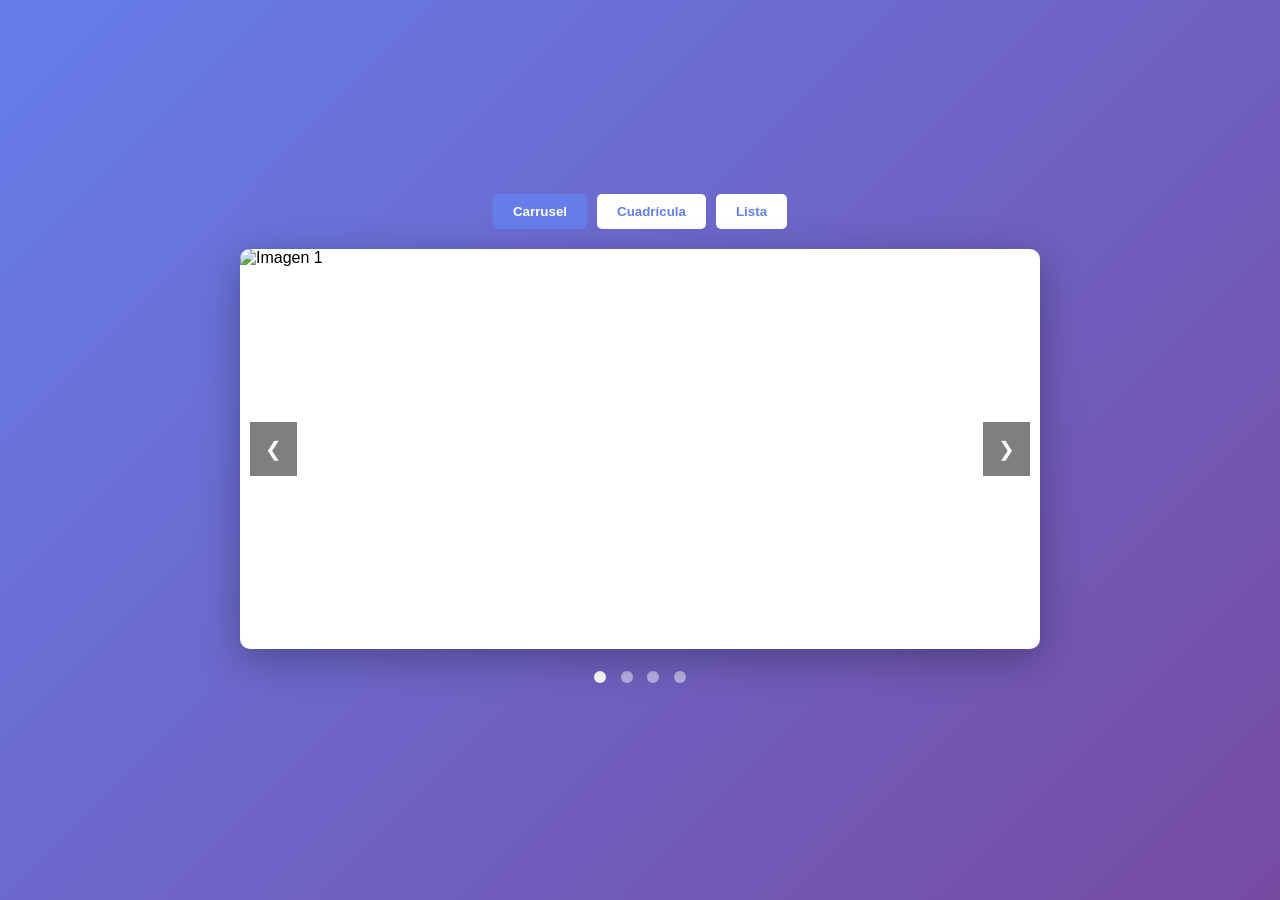
==== index.html @ 44d99f83 "Primer commit: Carrusel de imagenes con multiples vistas" ====
<!DOCTYPE html>
<html lang="es">
<head>
    <meta charset="UTF-8">
    <meta name="viewport" content="width=device-width, initial-scale=1.0">
    <title>Carrusel de Imágenes</title>
    <link rel="stylesheet" href="styles.css">
</head>
<body>
    <div class="view-buttons">
        <button class="view-btn active" onclick="changeView('carousel')">Carrusel</button>
        <button class="view-btn" onclick="changeView('grid')">Cuadrícula</button>
        <button class="view-btn" onclick="changeView('list')">Lista</button>
    </div>
    
    <div class="carousel-container">
        <div class="carousel">
            <button class="carousel-btn prev" onclick="moveSlide(-1)">&#10094;</button>
            
            <div class="carousel-slides">
                <div class="slide active" data-img="https://picsum.photos/800/400?random=1">
                    <img src="https://picsum.photos/800/400?random=1" alt="Imagen 1">
                </div>
                <div class="slide" data-img="https://picsum.photos/800/400?random=2">
                    <img src="https://picsum.photos/800/400?random=2" alt="Imagen 2">
                </div>
                <div class="slide" data-img="https://picsum.photos/800/400?random=3">
                    <img src="https://picsum.photos/800/400?random=3" alt="Imagen 3">
                </div>
                <div class="slide" data-img="https://picsum.photos/800/400?random=4">
                    <img src="https://picsum.photos/800/400?random=4" alt="Imagen 4">
                </div>
            </div>
            
            <button class="carousel-btn next" onclick="moveSlide(1)">&#10095;</button>
        </div>
        
        <div class="carousel-dots">
            <span class="dot active" onclick="currentSlide(0)"></span>
            <span class="dot" onclick="currentSlide(1)"></span>
            <span class="dot" onclick="currentSlide(2)"></span>
            <span class="dot" onclick="currentSlide(3)"></span>
        </div>
    </div>
    
    <script src="script.js"></script>
</body>
</html>
---- styles.css ----
* {
    margin: 0;
    padding: 0;
    box-sizing: border-box;
}

body {
    font-family: Arial, sans-serif;
    display: flex;
    flex-direction: column;
    justify-content: center;
    align-items: center;
    min-height: 100vh;
    background: linear-gradient(135deg, #667eea 0%, #764ba2 100%);
    padding: 20px;
}

.view-buttons {
    margin-bottom: 20px;
    display: flex;
    gap: 10px;
}

.view-btn {
    padding: 10px 20px;
    border: none;
    background: white;
    color: #667eea;
    font-weight: bold;
    border-radius: 5px;
    cursor: pointer;
    transition: all 0.3s;
}

.view-btn:hover {
    transform: translateY(-2px);
    box-shadow: 0 5px 15px rgba(0,0,0,0.2);
}

.view-btn.active {
    background: #667eea;
    color: white;
}

.carousel-container {
    max-width: 800px;
    width: 90%;
}

.carousel-container.grid-view .carousel {
    background: transparent;
    box-shadow: none;
}

.carousel-container.grid-view .carousel-slides {
    display: grid;
    grid-template-columns: repeat(2, 1fr);
    gap: 15px;
    height: auto;
}

.carousel-container.grid-view .slide {
    position: relative;
    opacity: 1;
    height: 250px;
}

.carousel-container.grid-view .carousel-btn,
.carousel-container.grid-view .carousel-dots {
    display: none;
}

.carousel-container.list-view .carousel {
    background: transparent;
    box-shadow: none;
}

.carousel-container.list-view .carousel-slides {
    display: flex;
    flex-direction: column;
    gap: 15px;
    height: auto;
}

.carousel-container.list-view .slide {
    position: relative;
    opacity: 1;
    height: 200px;
    background: white;
    border-radius: 10px;
    overflow: hidden;
    box-shadow: 0 5px 15px rgba(0,0,0,0.2);
}

.carousel-container.list-view .carousel-btn,
.carousel-container.list-view .carousel-dots {
    display: none;
}

.carousel {
    position: relative;
    background: white;
    border-radius: 10px;
    overflow: hidden;
    box-shadow: 0 10px 40px rgba(0,0,0,0.3);
}

.carousel-slides {
    position: relative;
    width: 100%;
    height: 400px;
}

.slide {
    position: absolute;
    width: 100%;
    height: 100%;
    opacity: 0;
    transition: opacity 0.5s ease-in-out;
}

.slide.active {
    opacity: 1;
}

.slide img {
    width: 100%;
    height: 100%;
    object-fit: cover;
}

.carousel-btn {
    position: absolute;
    top: 50%;
    transform: translateY(-50%);
    background: rgba(0,0,0,0.5);
    color: white;
    border: none;
    padding: 15px;
    cursor: pointer;
    font-size: 20px;
    z-index: 10;
    transition: background 0.3s;
}

.carousel-btn:hover {
    background: rgba(0,0,0,0.8);
}

.carousel-btn.prev {
    left: 10px;
}

.carousel-btn.next {
    right: 10px;
}

.carousel-dots {
    text-align: center;
    padding: 20px;
}

.dot {
    display: inline-block;
    width: 12px;
    height: 12px;
    border-radius: 50%;
    background: rgba(255,255,255,0.5);
    margin: 0 5px;
    cursor: pointer;
    transition: background 0.3s;
}

.dot.active {
    background: white;
}

.dot:hover {
    background: rgba(255,255,255,0.8);
}
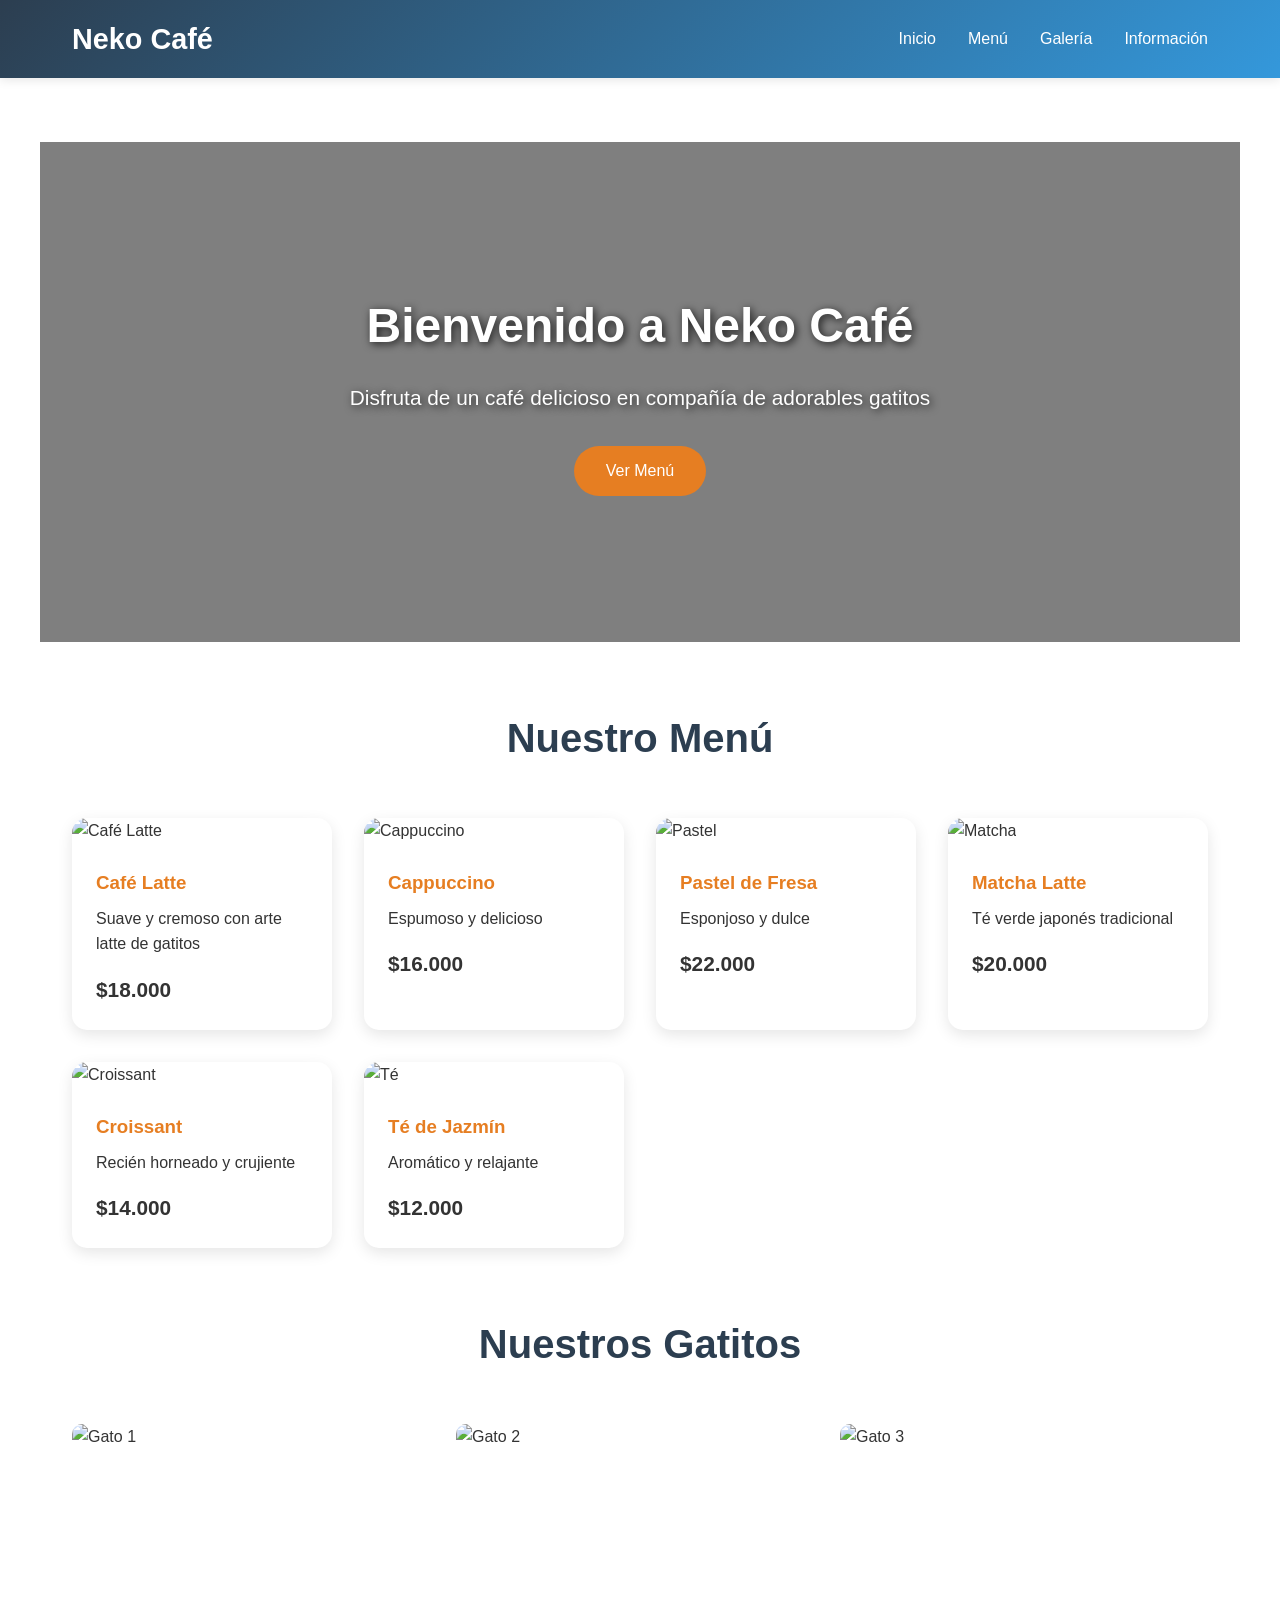
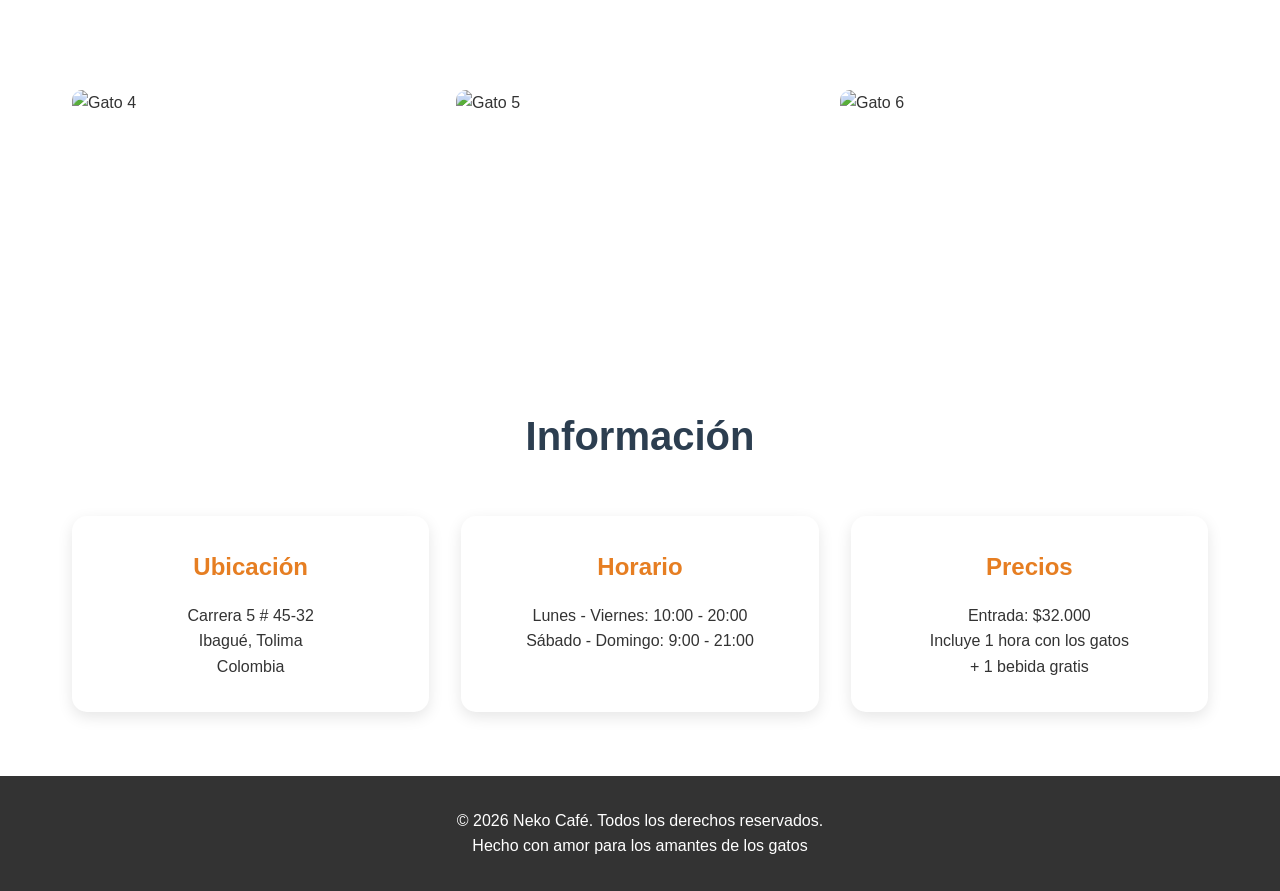
==== commit ff8234b3: "Corrección de pagina" ====
--- a/index.html
+++ b/index.html
@@ -3,46 +3,319 @@
 <head>
     <meta charset="UTF-8">
     <meta name="viewport" content="width=device-width, initial-scale=1.0">
-    <title>Carrusel de Imágenes</title>
-    <link rel="stylesheet" href="styles.css">
+    <title>Neko Café - Café de Gatos</title>
+    <style>
+        * {
+            margin: 0;
+            padding: 0;
+            box-sizing: border-box;
+        }
+
+        body {
+            font-family: 'Arial', sans-serif;
+            line-height: 1.6;
+            color: #333;
+        }
+
+        header {
+            background: linear-gradient(135deg, #2c3e50 0%, #3498db 100%);
+            padding: 1rem 0;
+            position: sticky;
+            top: 0;
+            z-index: 100;
+            box-shadow: 0 2px 10px rgba(0,0,0,0.1);
+        }
+
+        nav {
+            max-width: 1200px;
+            margin: 0 auto;
+            display: flex;
+            justify-content: space-between;
+            align-items: center;
+            padding: 0 2rem;
+        }
+
+        .logo {
+            font-size: 1.8rem;
+            font-weight: bold;
+            color: #fff;
+        }
+
+        nav ul {
+            display: flex;
+            list-style: none;
+            gap: 2rem;
+        }
+
+        nav a {
+            color: #fff;
+            text-decoration: none;
+            font-weight: 500;
+            transition: opacity 0.3s;
+        }
+
+        nav a:hover {
+            opacity: 0.8;
+        }
+
+        .hero {
+            background: linear-gradient(rgba(0,0,0,0.5), rgba(0,0,0,0.5)), url('https://images.pexels.com/photos/1741205/pexels-photo-1741205.jpeg?auto=compress&cs=tinysrgb&w=1200');
+            background-size: cover;
+            background-position: center;
+            height: 500px;
+            display: flex;
+            align-items: center;
+            justify-content: center;
+            text-align: center;
+            color: white;
+        }
+
+        .hero-content h1 {
+            font-size: 3rem;
+            margin-bottom: 1rem;
+            text-shadow: 2px 2px 8px rgba(0,0,0,0.8);
+        }
+
+        .hero-content p {
+            font-size: 1.3rem;
+            margin-bottom: 2rem;
+            text-shadow: 2px 2px 8px rgba(0,0,0,0.8);
+        }
+
+        .btn {
+            background: #e67e22;
+            color: white;
+            padding: 1rem 2rem;
+            border: none;
+            border-radius: 25px;
+            font-size: 1rem;
+            cursor: pointer;
+            transition: transform 0.3s;
+        }
+
+        .btn:hover {
+            transform: translateY(-3px);
+        }
+
+        section {
+            max-width: 1200px;
+            margin: 4rem auto;
+            padding: 0 2rem;
+        }
+
+        h2 {
+            text-align: center;
+            font-size: 2.5rem;
+            margin-bottom: 3rem;
+            color: #2c3e50;
+        }
+
+        .menu-grid {
+            display: grid;
+            grid-template-columns: repeat(auto-fit, minmax(250px, 1fr));
+            gap: 2rem;
+        }
+
+        .menu-item {
+            background: white;
+            border-radius: 15px;
+            overflow: hidden;
+            box-shadow: 0 5px 15px rgba(0,0,0,0.1);
+            transition: transform 0.3s;
+        }
+
+        .menu-item:hover {
+            transform: translateY(-10px);
+        }
+
+        .menu-item img {
+            width: 100%;
+            height: 200px;
+            object-fit: cover;
+        }
+
+        .menu-info {
+            padding: 1.5rem;
+        }
+
+        .menu-info h3 {
+            color: #e67e22;
+            margin-bottom: 0.5rem;
+        }
+
+        .price {
+            font-size: 1.3rem;
+            font-weight: bold;
+            color: #333;
+            margin-top: 1rem;
+        }
+
+        .gallery {
+            display: grid;
+            grid-template-columns: repeat(auto-fit, minmax(300px, 1fr));
+            gap: 1rem;
+        }
+
+        .gallery img {
+            width: 100%;
+            height: 250px;
+            object-fit: cover;
+            border-radius: 10px;
+            transition: transform 0.3s;
+        }
+
+        .gallery img:hover {
+            transform: scale(1.05);
+        }
+
+        .info-cards {
+            display: grid;
+            grid-template-columns: repeat(auto-fit, minmax(300px, 1fr));
+            gap: 2rem;
+        }
+
+        .card {
+            background: #fff;
+            padding: 2rem;
+            border-radius: 15px;
+            box-shadow: 0 5px 15px rgba(0,0,0,0.1);
+            text-align: center;
+        }
+
+        .card h3 {
+            color: #e67e22;
+            margin-bottom: 1rem;
+            font-size: 1.5rem;
+        }
+
+        footer {
+            background: #333;
+            color: white;
+            text-align: center;
+            padding: 2rem;
+            margin-top: 4rem;
+        }
+    </style>
 </head>
 <body>
-    <div class="view-buttons">
-        <button class="view-btn active" onclick="changeView('carousel')">Carrusel</button>
-        <button class="view-btn" onclick="changeView('grid')">Cuadrícula</button>
-        <button class="view-btn" onclick="changeView('list')">Lista</button>
-    </div>
-    
-    <div class="carousel-container">
-        <div class="carousel">
-            <button class="carousel-btn prev" onclick="moveSlide(-1)">&#10094;</button>
-            
-            <div class="carousel-slides">
-                <div class="slide active" data-img="https://picsum.photos/800/400?random=1">
-                    <img src="https://picsum.photos/800/400?random=1" alt="Imagen 1">
-                </div>
-                <div class="slide" data-img="https://picsum.photos/800/400?random=2">
-                    <img src="https://picsum.photos/800/400?random=2" alt="Imagen 2">
-                </div>
-                <div class="slide" data-img="https://picsum.photos/800/400?random=3">
-                    <img src="https://picsum.photos/800/400?random=3" alt="Imagen 3">
-                </div>
-                <div class="slide" data-img="https://picsum.photos/800/400?random=4">
-                    <img src="https://picsum.photos/800/400?random=4" alt="Imagen 4">
-                </div>
-            </div>
-            
-            <button class="carousel-btn next" onclick="moveSlide(1)">&#10095;</button>
+    <header>
+        <nav>
+            <div class="logo">Neko Café</div>
+            <ul>
+                <li><a href="#inicio">Inicio</a></li>
+                <li><a href="#menu">Menú</a></li>
+                <li><a href="#galeria">Galería</a></li>
+                <li><a href="#info">Información</a></li>
+            </ul>
+        </nav>
+    </header>
+
+    <section class="hero" id="inicio">
+        <div class="hero-content">
+            <h1>Bienvenido a Neko Café</h1>
+            <p>Disfruta de un café delicioso en compañía de adorables gatitos</p>
+            <button class="btn" onclick="document.getElementById('menu').scrollIntoView({behavior: 'smooth'})">Ver Menú</button>
         </div>
-        
-        <div class="carousel-dots">
-            <span class="dot active" onclick="currentSlide(0)"></span>
-            <span class="dot" onclick="currentSlide(1)"></span>
-            <span class="dot" onclick="currentSlide(2)"></span>
-            <span class="dot" onclick="currentSlide(3)"></span>
+    </section>
+
+    <section id="menu">
+        <h2>Nuestro Menú</h2>
+        <div class="menu-grid">
+            <div class="menu-item">
+                <img src="https://images.pexels.com/photos/312418/pexels-photo-312418.jpeg?auto=compress&cs=tinysrgb&w=400" alt="Café Latte">
+                <div class="menu-info">
+                    <h3>Café Latte</h3>
+                    <p>Suave y cremoso con arte latte de gatitos</p>
+                    <div class="price">$18.000</div>
+                </div>
+            </div>
+            <div class="menu-item">
+                <img src="https://images.pexels.com/photos/302899/pexels-photo-302899.jpeg?auto=compress&cs=tinysrgb&w=400" alt="Cappuccino">
+                <div class="menu-info">
+                    <h3>Cappuccino</h3>
+                    <p>Espumoso y delicioso</p>
+                    <div class="price">$16.000</div>
+                </div>
+            </div>
+            <div class="menu-item">
+                <img src="https://images.pexels.com/photos/1126359/pexels-photo-1126359.jpeg?auto=compress&cs=tinysrgb&w=400" alt="Pastel">
+                <div class="menu-info">
+                    <h3>Pastel de Fresa</h3>
+                    <p>Esponjoso y dulce</p>
+                    <div class="price">$22.000</div>
+                </div>
+            </div>
+            <div class="menu-item">
+                <img src="https://images.pexels.com/photos/4021985/pexels-photo-4021985.jpeg?auto=compress&cs=tinysrgb&w=400" alt="Matcha">
+                <div class="menu-info">
+                    <h3>Matcha Latte</h3>
+                    <p>Té verde japonés tradicional</p>
+                    <div class="price">$20.000</div>
+                </div>
+            </div>
+            <div class="menu-item">
+                <img src="https://images.pexels.com/photos/2135/food-france-morning-breakfast.jpg?auto=compress&cs=tinysrgb&w=400" alt="Croissant">
+                <div class="menu-info">
+                    <h3>Croissant</h3>
+                    <p>Recién horneado y crujiente</p>
+                    <div class="price">$14.000</div>
+                </div>
+            </div>
+            <div class="menu-item">
+                <img src="https://images.pexels.com/photos/1638280/pexels-photo-1638280.jpeg?auto=compress&cs=tinysrgb&w=400" alt="Té">
+                <div class="menu-info">
+                    <h3>Té de Jazmín</h3>
+                    <p>Aromático y relajante</p>
+                    <div class="price">$12.000</div>
+                </div>
+            </div>
         </div>
-    </div>
-    
-    <script src="script.js"></script>
+    </section>
+
+    <section id="galeria">
+        <h2>Nuestros Gatitos</h2>
+        <div class="gallery">
+            <img src="https://cdn.pixabay.com/photo/2014/11/30/14/11/cat-551554_1280.jpg" alt="Gato 1">
+            <img src="https://cdn.pixabay.com/photo/2017/02/20/18/03/cat-2083492_1280.jpg" alt="Gato 2">
+            <img src="https://cdn.pixabay.com/photo/2016/12/13/05/15/puppy-1903313_1280.jpg" alt="Gato 3">
+            <img src="https://cdn.pixabay.com/photo/2017/07/25/01/22/cat-2536662_1280.jpg" alt="Gato 4">
+            <img src="https://cdn.pixabay.com/photo/2018/03/27/17/25/cat-3266673_1280.jpg" alt="Gato 5">
+            <img src="https://cdn.pixabay.com/photo/2016/03/28/12/35/cat-1285634_1280.png" alt="Gato 6">
+        </div>
+    </section>
+
+    <section id="info">
+        <h2>Información</h2>
+        <div class="info-cards">
+            <div class="card">
+                <h3>Ubicación</h3>
+                <p>Carrera 5 # 45-32<br>Ibagué, Tolima<br>Colombia</p>
+            </div>
+            <div class="card">
+                <h3>Horario</h3>
+                <p>Lunes - Viernes: 10:00 - 20:00<br>Sábado - Domingo: 9:00 - 21:00</p>
+            </div>
+            <div class="card">
+                <h3>Precios</h3>
+                <p>Entrada: $32.000<br>Incluye 1 hora con los gatos<br>+ 1 bebida gratis</p>
+            </div>
+        </div>
+    </section>
+
+    <footer>
+        <p>&copy; 2026 Neko Café. Todos los derechos reservados.</p>
+        <p>Hecho con amor para los amantes de los gatos</p>
+    </footer>
+
+    <script>
+        document.querySelectorAll('a[href^="#"]').forEach(anchor => {
+            anchor.addEventListener('click', function (e) {
+                e.preventDefault();
+                document.querySelector(this.getAttribute('href')).scrollIntoView({
+                    behavior: 'smooth'
+                });
+            });
+        });
+    </script>
 </body>
 </html>
